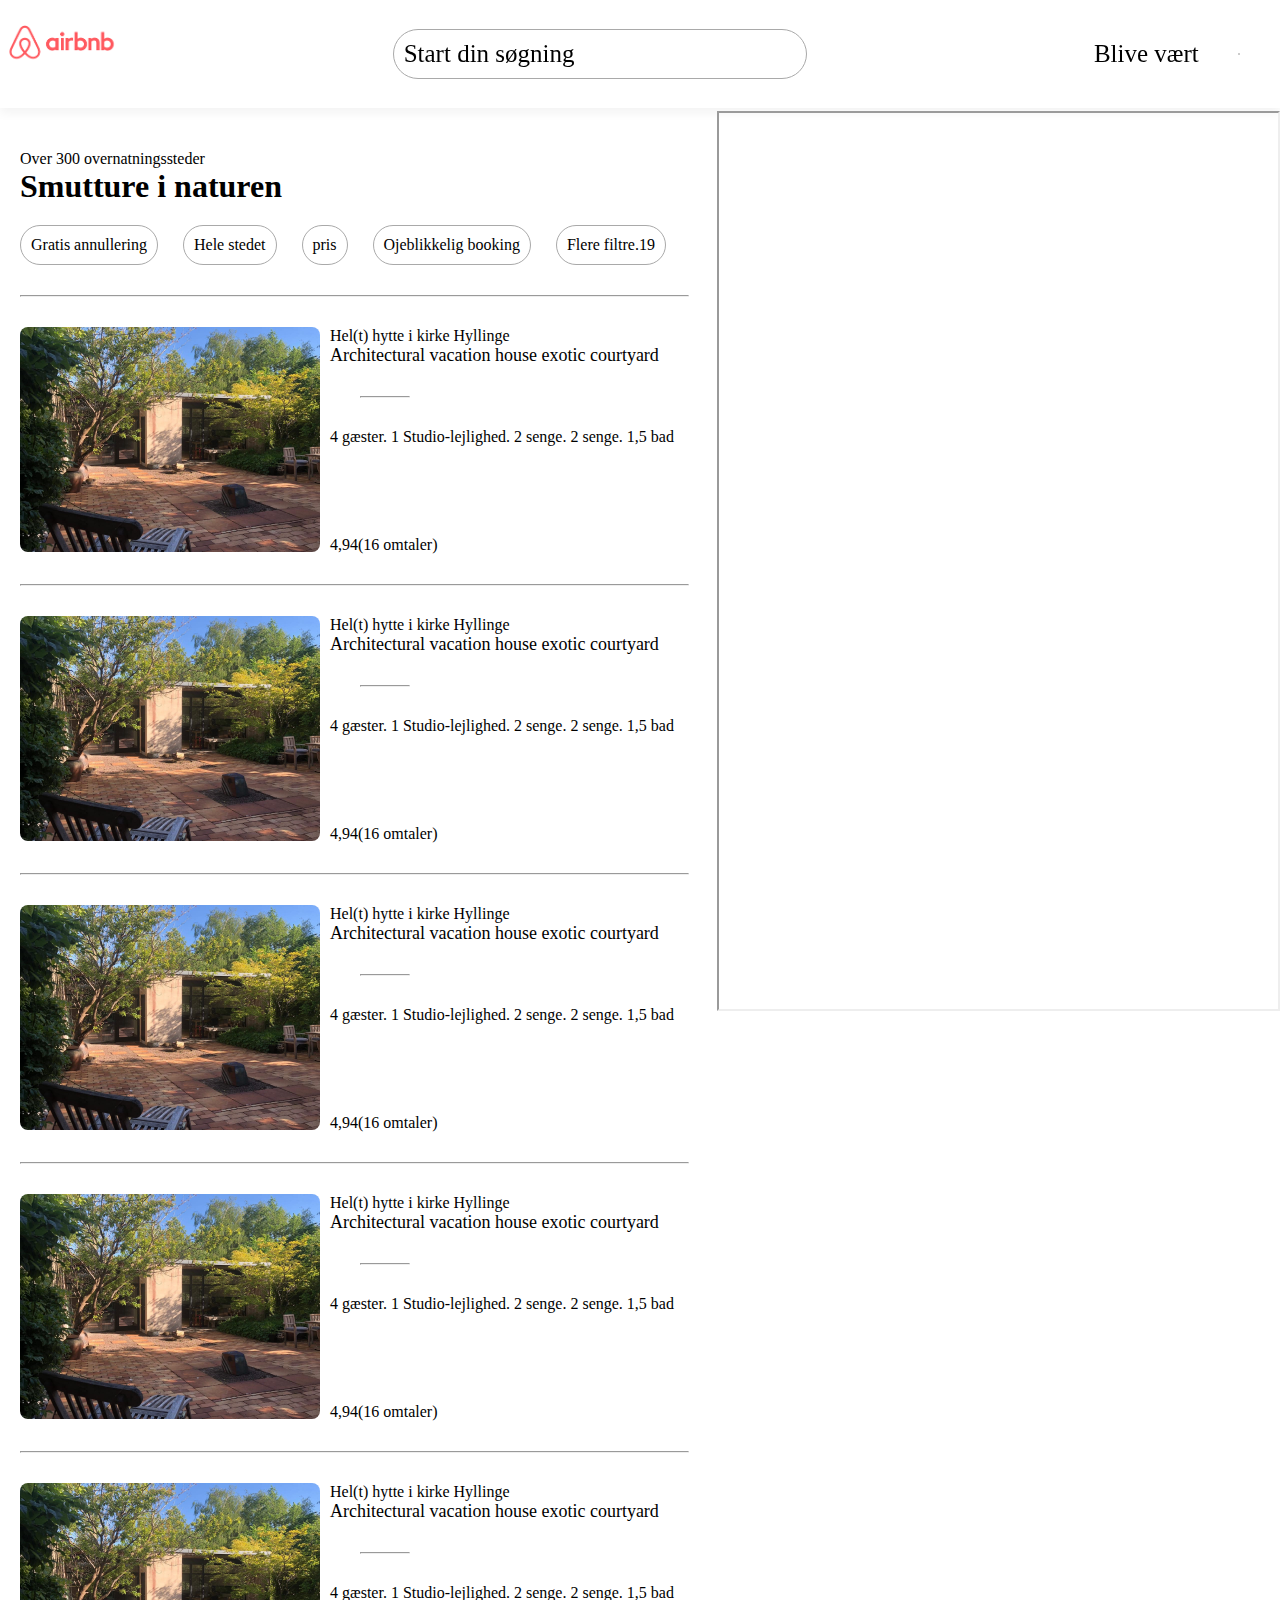
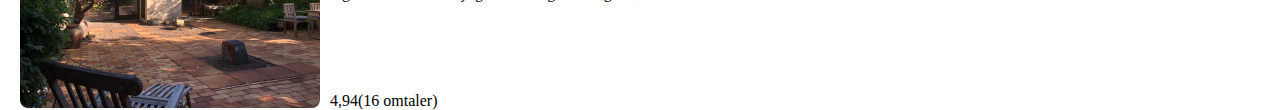
==== index.html @ 6afde3f5 "add airbnb project" ====
<!DOCTYPE html>
<html lang="da">
	<head>
		<meta charset="UTF-8" />
		<meta http-equiv="X-UA-Compatible" content="IE=edge" />
		<meta name="viewport" content="width=device-width, initial-scale=1.0" />
		<link
			rel="stylesheet"
			href="https://cdnjs.cloudflare.com/ajax/libs/font-awesome/5.15.2/css/all.min.css"
			integrity="sha512-HK5fgLBL+xu6dm/Ii3z4xhlSUyZgTT9tuc/hSrtw6uzJOvgRr2a9jyxxT1ely+B+xFAmJKVSTbpM/CuL7qxO8w=="
			crossorigin="anonymous"
		/>
		<link rel="stylesheet" href="style.css" />
		<title>airbnb website</title>
	</head>
	<body>
		<div id="wrapper">
			<header>
				<nav class="Nav">
					<ul class="Nav__ul">
						<div class="Nav__logo">
							<img src="images/airbnb-log.png" alt="" />
						</div>

						<div class="Nav__list">
							<li>Start din søgning</li>
							<i class="fa fa-search"></i>
						</div>

						<div class="Nav__list__right">
							<li>Blive vært</li>
							<li><i class="fas fa-globe"></i></li>
							<li class="right-list-userMenu">
								<i class="fas fa-bars"></i> <i class="fas fa-user-circle"></i>
							</li>
						</div>
					</ul>
				</nav>
			</header>
			<main>
				<div class="grid">
					<div class="grid-container">
						<div class="info-heading">
							<p>Over 300 overnatningssteder</p>
							<h1>Smutture i naturen</h1>
						</div>

						<ul class="Main__ul">
							<li class="Main__list">Gratis annullering</li>
							<li class="Main__list">Hele stedet</li>
							<li class="Main__list">pris</li>
							<li class="Main__list">Ojeblikkelig booking</li>
							<li class="Main__list">Flere filtre.19</li>
						</ul>
						<hr class="long" />

						<div class="parent">
							<div class="div1">
								<a href="natur.html">
									<img src="images/airbnb-image1.jpeg" alt=""
								/></a>
							</div>
							<div class="div2">
								<p>Hel(t) hytte i kirke Hyllinge</p>
								<h2>Architectural vacation house exotic courtyard</h2>
								<hr class="short" />
								<p>4 gæster. 1 Studio-lejlighed. 2 senge. 2 senge. 1,5 bad</p>
								<p class="star"><i class="fas fa-star"></i>4,94(16 omtaler)</p>
							</div>
							<div class="div3"><i class="far fa-heart"></i></div>
						</div>
						<hr class="long" />
						<div class="parent">
							<div class="div1">
								<img src="images/airbnb-image1.jpeg" alt="" />
							</div>
							<div class="div2">
								<p>Hel(t) hytte i kirke Hyllinge</p>
								<h2>Architectural vacation house exotic courtyard</h2>
								<hr class="short" />
								<p>4 gæster. 1 Studio-lejlighed. 2 senge. 2 senge. 1,5 bad</p>
								<p class="star"><i class="fas fa-star"></i>4,94(16 omtaler)</p>
							</div>
							<div class="div3"><i class="far fa-heart"></i></div>
						</div>
						<hr class="long" />
						<div class="parent">
							<div class="div1">
								<img src="images/airbnb-image1.jpeg" alt="" />
							</div>
							<div class="div2">
								<p>Hel(t) hytte i kirke Hyllinge</p>
								<h2>Architectural vacation house exotic courtyard</h2>
								<hr class="short" />
								<p>4 gæster. 1 Studio-lejlighed. 2 senge. 2 senge. 1,5 bad</p>
								<p class="star"><i class="fas fa-star"></i>4,94(16 omtaler)</p>
							</div>
							<div class="div3"><i class="far fa-heart"></i></div>
						</div>
						<hr class="long" />
						<div class="parent">
							<div class="div1">
								<img src="images/airbnb-image1.jpeg" alt="" />
							</div>
							<div class="div2">
								<p>Hel(t) hytte i kirke Hyllinge</p>
								<h2>Architectural vacation house exotic courtyard</h2>
								<hr class="short" />
								<p>4 gæster. 1 Studio-lejlighed. 2 senge. 2 senge. 1,5 bad</p>
								<p class="star"><i class="fas fa-star"></i>4,94(16 omtaler)</p>
							</div>
							<div class="div3"><i class="far fa-heart"></i></div>
						</div>
						<hr class="long" />
						<div class="parent">
							<div class="div1">
								<img src="images/airbnb-image1.jpeg" alt="" />
							</div>
							<div class="div2">
								<p>Hel(t) hytte i kirke Hyllinge</p>
								<h2>Architectural vacation house exotic courtyard</h2>
								<hr class="short" />
								<p>4 gæster. 1 Studio-lejlighed. 2 senge. 2 senge. 1,5 bad</p>
								<p class="star"><i class="fas fa-star"></i>4,94(16 omtaler)</p>
							</div>
							<div class="div3"><i class="far fa-heart"></i></div>
						</div>
					</div>

					<div class="Main__google-map">
						<iframe
							class="google-map"
							src="https://www.google.com/maps/embed?pb=!1m14!1m12!1m3!1d3532231.644143793!2d13.461696603513184!3d54.531804507670344!2m3!1f0!2f0!3f0!3m2!1i1024!2i768!4f13.1!5e0!3m2!1sen!2sdk!4v1630923414274!5m2!1sen!2sdk"
						></iframe>
					</div>
				</div>
			</main>
		</div>
	</body>
</html>
---- style.css ----
* {
	padding: 0;
	margin: 0;
	box-sizing: border-box;
}
img {
	width: 100%;
	height: auto;
	display: block;
}
.Nav {
	background-color: #fff;
	width: 100%;
	position: fixed;
	font-size: 25px;
	box-shadow: 0px 5px 10px rgb(0, 0, 0, 5%);
}
.Nav__logo img {
	width: 120px;
}
.Nav__ul {
	display: flex;
}
.Nav__ul div {
	flex: 1;
}
ul li {
	list-style: none;
}
.Nav__list {
	border: 1px solid darkgrey;
	border-radius: 30px;
	align-self: center;
	padding: 10px;
	width: 200px;
	display: flex;
	justify-content: space-between;
}
.Nav__list i {
	background-color: red;
	color: white;
	border-radius: 50%;
}

.Nav__list__right {
	display: flex;
	gap: 5%;
	margin: 20px;
	padding: 20px;
	justify-content: flex-end;
}

.right-list-userMenu {
	border-radius: 20px;
	border: 1px solid darkgrey;
	align-self: center;
}
.grid-container {
	padding-top: 130px;
}
.info-heading {
	margin: 20px 0 20px;
}
h2 {
	font-weight: normal;
	font-size: 18px;
}
main {
	padding-left: 20px;
}
.grid {
	display: flex;
	justify-content: space-between;
}
.Main__ul {
	display: flex;
	gap: 25px;
}
.Main__ul li {
	border: 1px solid darkgrey;
	border-radius: 20px;
	padding: 10px;
}
.long {
	margin: 30px 10px 30px 0;
}
.short {
	width: 50px;
	margin: 30px;
}
.parent {
	display: grid;
	grid-template-columns: repeat(3, auto);
	grid-template-rows: auto;
	grid-column-gap: 10px;
	grid-row-gap: 10px;
}

.div1 {
	grid-area: 1 / 1 / 2 / 2;
}
.div1 img {
	width: 300px;
	border-radius: 8px;
}
.div2 {
	grid-area: 1 / 2 / 2 / 3;
}
.div3 {
	grid-area: 1 / 3 / 2 / 4;
}
.div3 i {
	margin-right: 15px;
}
.Main__google-map {
	position: fixed;
	right: 0;
	margin-top: 111px;
}
.google-map {
	width: 44vw;
	height: 100vh;
}
.star {
	margin-top: 90px;
}
.star i {
	color: red;
}
footer {
	box-shadow: 0px 5px 10px rgb(0, 0, 0, 9%);
	background-color: #fff;
	font-size: 15px;
	margin-top: 20px;
}
.Footer__ul ul {
	display: flex;
	justify-content: space-between;
}
.Footer__ul ul li {
	margin-top: 20px;
}
.mini-info {
	padding: 30px;
	margin: 15px 0 20px 30px;
}
.mini-info p {
	font-size: 20px;
}
.mini-info i {
	color: red;
	width: 20px;
}
.icon-right p i {
	float: right;
	color: gray;
	margin-right: 15px;
	font-size: 15px;
}
.parent1 {
	display: grid;
	grid-template-columns: repeat(5, 1fr);
	grid-template-rows: repeat(5, 1fr);
	grid-column-gap: 10px;
	grid-row-gap: 10px;
}

.div11 {
	grid-area: 1 / 1 / 5 / 3;
	border-radius: 10px;
}
.div22 {
	grid-area: 1 / 3 / 3 / 4;
}
.div33 {
	grid-area: 3 / 3 / 5 / 4;
}
.div44 {
	grid-area: 1 / 4 / 3 / 5;
}
.div55 {
	grid-area: 3 / 4 / 5 / 5;
}
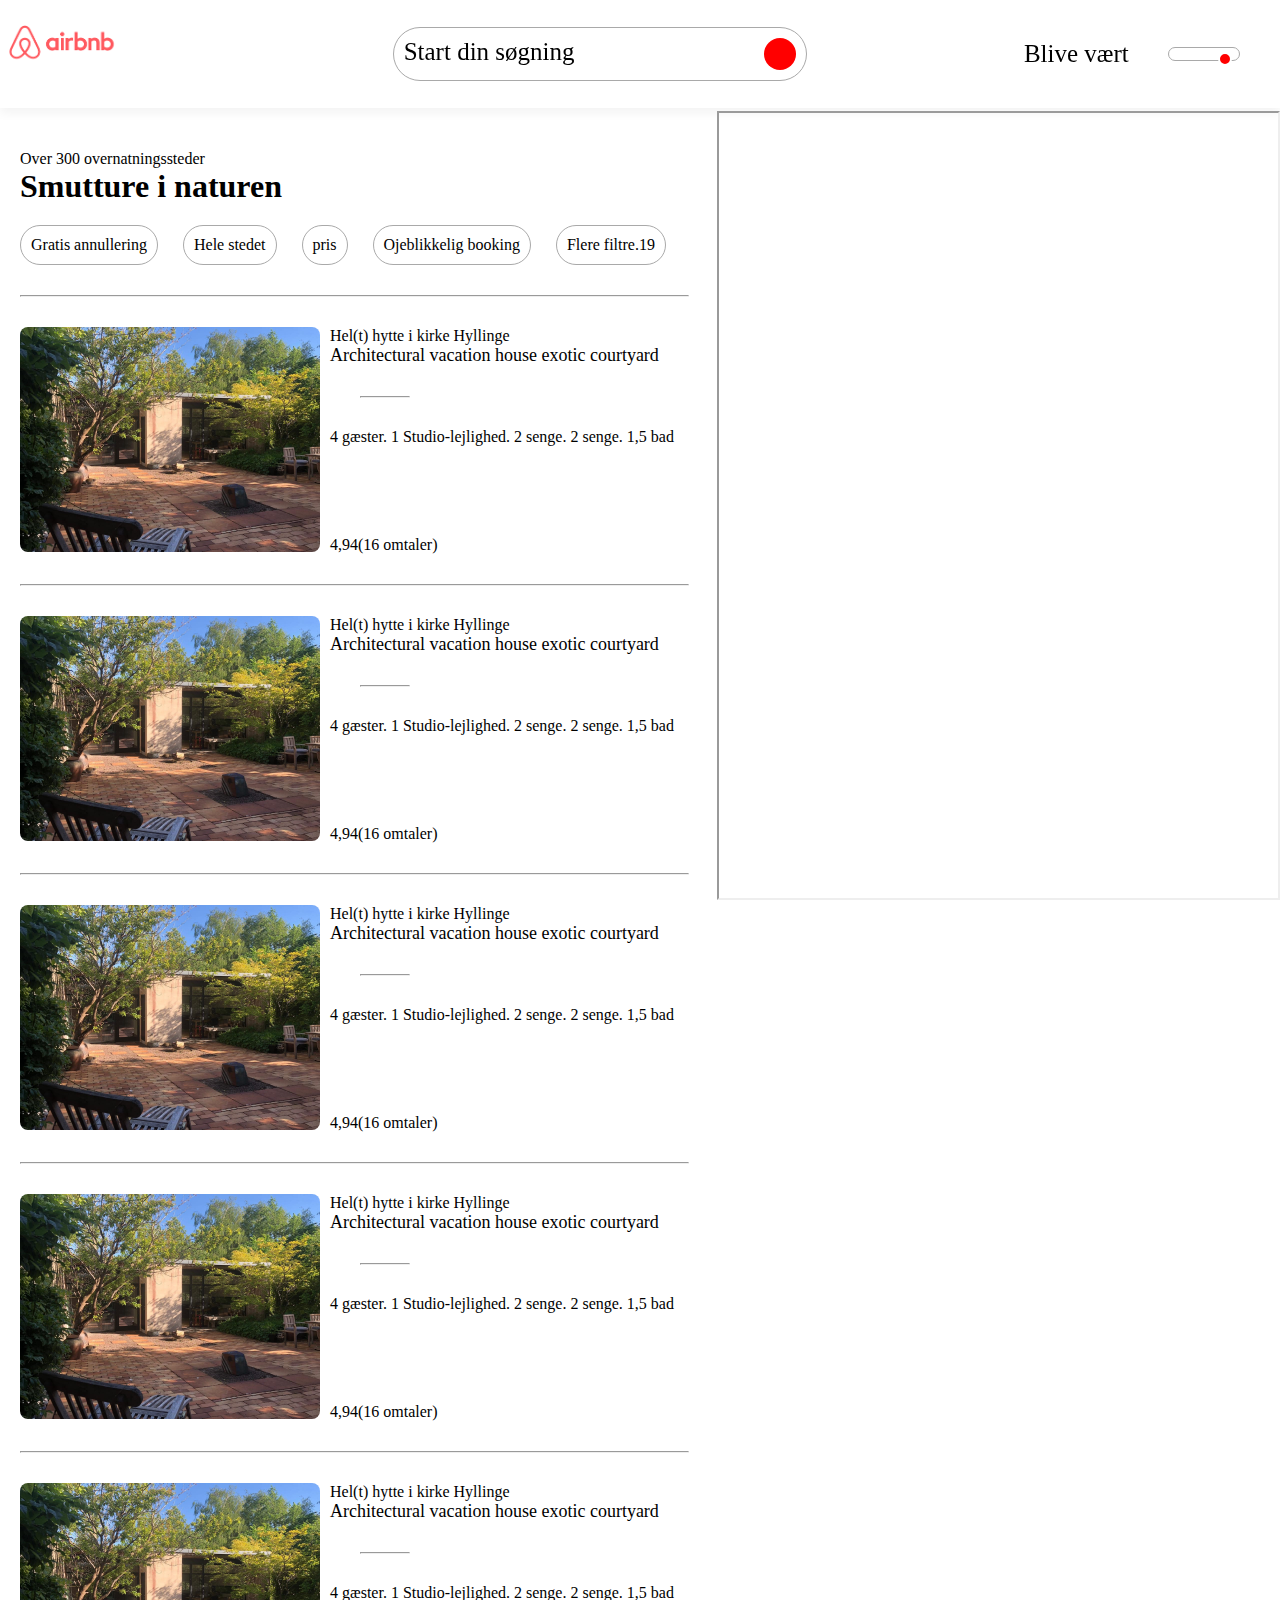
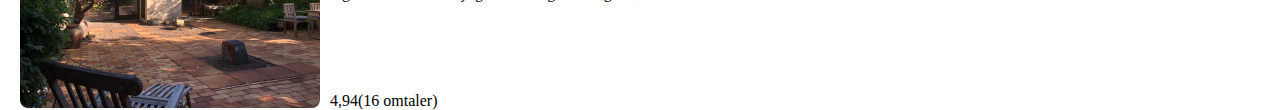
==== commit 4d2b887e: "miner changes" ====
--- a/index.html
+++ b/index.html
@@ -23,16 +23,21 @@
 						</div>
 
 						<div class="Nav__list">
-							<li>Start din søgning</li>
+							<!--this must be button form-->
+							<div>Start din søgning</div>
 							<i class="fa fa-search"></i>
 						</div>
 
 						<div class="Nav__list__right">
-							<li>Blive vært</li>
-							<li><i class="fas fa-globe"></i></li>
-							<li class="right-list-userMenu">
-								<i class="fas fa-bars"></i> <i class="fas fa-user-circle"></i>
-							</li>
+							<div>Blive vært</div>
+							<div><i class="fas fa-globe"></i></div>
+							<div class="right-list-userMenu">
+								<i class="fas fa-bars"></i>
+								<div class="user-icon">
+									<i class="fas fa-user-circle"></i>
+									<div class="user-icon-dot"></div>
+								</div>
+							</div>
 						</div>
 					</ul>
 				</nav>
--- a/style.css
+++ b/style.css
@@ -21,7 +21,7 @@
 .Nav__ul {
 	display: flex;
 }
-.Nav__ul div {
+.Nav__ul > div {
 	flex: 1;
 }
 ul li {
@@ -40,6 +40,12 @@
 	background-color: red;
 	color: white;
 	border-radius: 50%;
+	font-size: 16px;
+	display: flex;
+	width: 32px;
+	height: 32px;
+	justify-content: center;
+	align-items: center;
 }
 
 .Nav__list__right {
@@ -48,12 +54,34 @@
 	margin: 20px;
 	padding: 20px;
 	justify-content: flex-end;
+	align-items: center;
 }
 
 .right-list-userMenu {
+	display: flex;
 	border-radius: 20px;
 	border: 1px solid darkgrey;
 	align-self: center;
+	padding: 6px 12px;
+	width: 72px;
+	justify-content: space-between;
+	align-items: center;
+}
+.user-icon {
+	position: relative;
+}
+.user-icon-dot {
+	position: absolute;
+	width: 14px;
+	height: 14px;
+	background-color: red;
+	border-radius: 50%;
+	top: -2px;
+	right: -5px;
+	border: 2px solid white;
+}
+.right-list-userMenu i {
+	font-size: 22px;
 }
 .grid-container {
 	padding-top: 130px;
@@ -67,6 +95,7 @@
 }
 main {
 	padding-left: 20px;
+	padding-right: 20px;
 }
 .grid {
 	display: flex;
@@ -119,7 +148,7 @@
 }
 .google-map {
 	width: 44vw;
-	height: 100vh;
+	height: calc(100vh - 111px);
 }
 .star {
 	margin-top: 90px;
@@ -141,17 +170,27 @@
 	margin-top: 20px;
 }
 .mini-info {
-	padding: 30px;
-	margin: 15px 0 20px 30px;
+	margin: 15px 30px 20px 30px;
+}
+.mini-info h1 {
+	margin-bottom: 5px;
 }
 .mini-info p {
 	font-size: 20px;
 }
+.icons-dot:not(:last-child):after {
+	content: "·";
+	margin: 0 5px;
+}
 .mini-info i {
 	color: red;
-	width: 20px;
-}
-.icon-right p i {
+	font-size: 18px;
+}
+.flex-container {
+	display: flex;
+	justify-content: space-between;
+}
+.icon-right i {
 	float: right;
 	color: gray;
 	margin-right: 15px;
@@ -159,14 +198,16 @@
 }
 .parent1 {
 	display: grid;
-	grid-template-columns: repeat(5, 1fr);
-	grid-template-rows: repeat(5, 1fr);
+	grid-template-columns: repeat(4, 1fr);
+	grid-template-rows: repeat(4, 1fr);
 	grid-column-gap: 10px;
 	grid-row-gap: 10px;
 }
 
 .div11 {
 	grid-area: 1 / 1 / 5 / 3;
+}
+.div11 img {
 	border-radius: 10px;
 }
 .div22 {
@@ -181,3 +222,79 @@
 .div55 {
 	grid-area: 3 / 4 / 5 / 5;
 }
+.parent-one {
+	display: grid;
+	grid-template-columns: 300px 1fr;
+	grid-template-rows: repeat(2, 1fr);
+	grid-column-gap: 5px;
+	grid-row-gap: 10px;
+	margin-top: 20px;
+}
+.parent-one i {
+	color: red;
+	font-size: 20px;
+}
+.div2-two {
+	grid-area: 1 / 1 / 3 / 2;
+	border-radius: 8px;
+}
+.div2-two img {
+	border-radius: 8px;
+	width: 250px;
+}
+.div3-three p {
+	font-size: 22px;
+}
+.div3-four {
+	grid-area: 2 / 2 / 3 / 3;
+	display: flex;
+	align-items: flex-end;
+}
+
+.host-info {
+	margin-top: 22px;
+}
+.info {
+	font-size: 22px;
+}
+.last-p {
+	margin-top: 5px;
+	font-size: 22px;
+}
+button {
+	margin: 30px;
+	padding: 20px;
+	border-radius: 10px;
+}
+.tilbud {
+	display: flex;
+	justify-content: space-between;
+}
+.left {
+	display: flex;
+	flex-direction: column;
+	width: 50%;
+	font-size: 20px;
+}
+.right {
+	display: flex;
+	flex-direction: column;
+	width: 50%;
+	font-size: 20px;
+}
+h3 {
+	margin-bottom: 10px;
+}
+h5 {
+	margin: 10px;
+	font-size: 30px;
+}
+.last-logo {
+	display: flex;
+}
+.end-p {
+	margin-left: 20px;
+}
+.end-logo img {
+	width: 80px;
+}
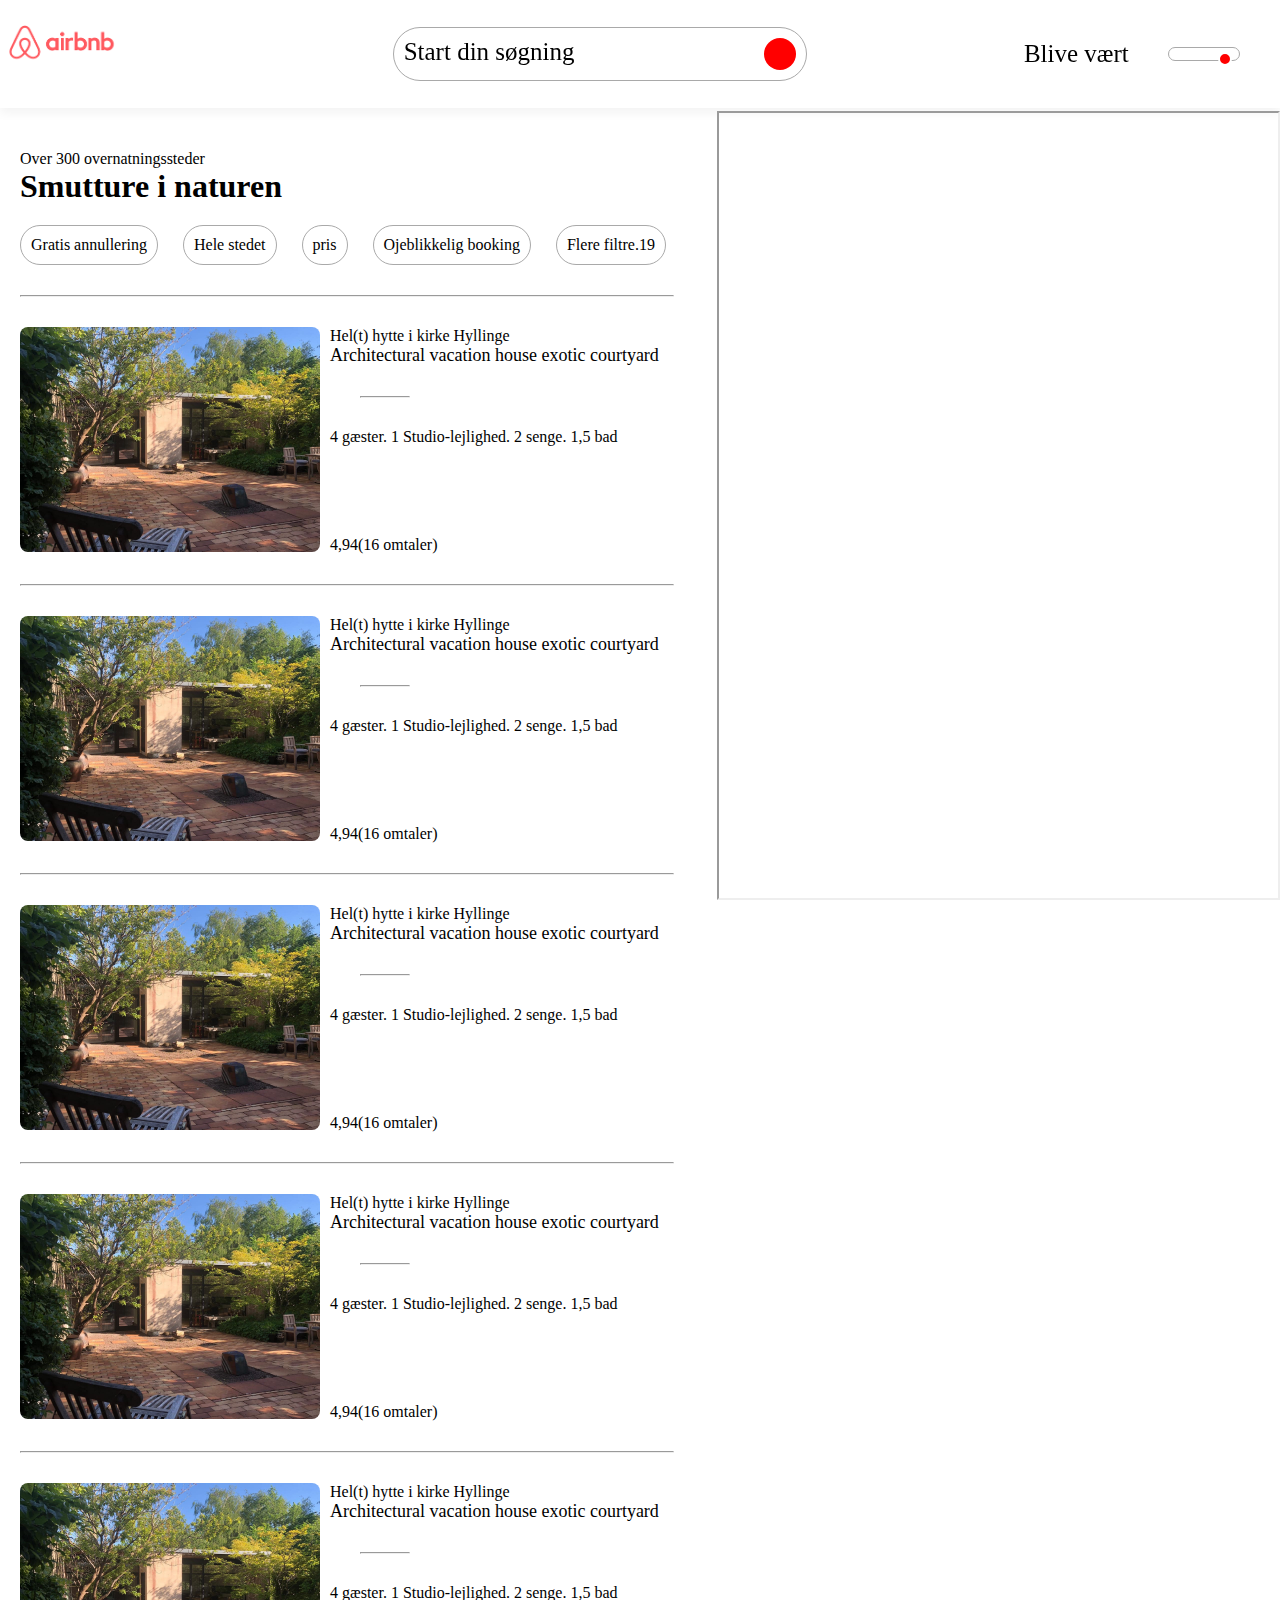
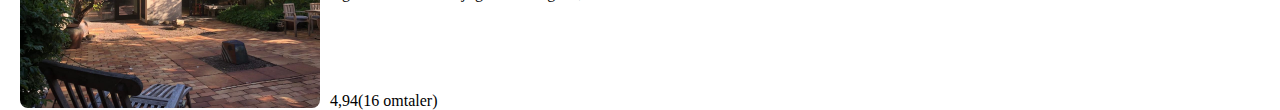
==== commit 249e08b8: "add json data structure" ====
--- a/index.html
+++ b/index.html
@@ -69,7 +69,7 @@
 								<p>Hel(t) hytte i kirke Hyllinge</p>
 								<h2>Architectural vacation house exotic courtyard</h2>
 								<hr class="short" />
-								<p>4 gæster. 1 Studio-lejlighed. 2 senge. 2 senge. 1,5 bad</p>
+								<p>4 gæster. 1 Studio-lejlighed. 2 senge. 1,5 bad</p>
 								<p class="star"><i class="fas fa-star"></i>4,94(16 omtaler)</p>
 							</div>
 							<div class="div3"><i class="far fa-heart"></i></div>
@@ -83,7 +83,7 @@
 								<p>Hel(t) hytte i kirke Hyllinge</p>
 								<h2>Architectural vacation house exotic courtyard</h2>
 								<hr class="short" />
-								<p>4 gæster. 1 Studio-lejlighed. 2 senge. 2 senge. 1,5 bad</p>
+								<p>4 gæster. 1 Studio-lejlighed. 2 senge. 1,5 bad</p>
 								<p class="star"><i class="fas fa-star"></i>4,94(16 omtaler)</p>
 							</div>
 							<div class="div3"><i class="far fa-heart"></i></div>
@@ -97,7 +97,7 @@
 								<p>Hel(t) hytte i kirke Hyllinge</p>
 								<h2>Architectural vacation house exotic courtyard</h2>
 								<hr class="short" />
-								<p>4 gæster. 1 Studio-lejlighed. 2 senge. 2 senge. 1,5 bad</p>
+								<p>4 gæster. 1 Studio-lejlighed. 2 senge. 1,5 bad</p>
 								<p class="star"><i class="fas fa-star"></i>4,94(16 omtaler)</p>
 							</div>
 							<div class="div3"><i class="far fa-heart"></i></div>
@@ -111,7 +111,7 @@
 								<p>Hel(t) hytte i kirke Hyllinge</p>
 								<h2>Architectural vacation house exotic courtyard</h2>
 								<hr class="short" />
-								<p>4 gæster. 1 Studio-lejlighed. 2 senge. 2 senge. 1,5 bad</p>
+								<p>4 gæster. 1 Studio-lejlighed. 2 senge. 1,5 bad</p>
 								<p class="star"><i class="fas fa-star"></i>4,94(16 omtaler)</p>
 							</div>
 							<div class="div3"><i class="far fa-heart"></i></div>
@@ -125,7 +125,7 @@
 								<p>Hel(t) hytte i kirke Hyllinge</p>
 								<h2>Architectural vacation house exotic courtyard</h2>
 								<hr class="short" />
-								<p>4 gæster. 1 Studio-lejlighed. 2 senge. 2 senge. 1,5 bad</p>
+								<p>4 gæster. 1 Studio-lejlighed. 2 senge. 1,5 bad</p>
 								<p class="star"><i class="fas fa-star"></i>4,94(16 omtaler)</p>
 							</div>
 							<div class="div3"><i class="far fa-heart"></i></div>
@@ -141,5 +141,6 @@
 				</div>
 			</main>
 		</div>
+		<!-- <script src="js/script.js"></script> -->
 	</body>
 </html>
--- a/style.css
+++ b/style.css
@@ -156,19 +156,6 @@
 .star i {
 	color: red;
 }
-footer {
-	box-shadow: 0px 5px 10px rgb(0, 0, 0, 9%);
-	background-color: #fff;
-	font-size: 15px;
-	margin-top: 20px;
-}
-.Footer__ul ul {
-	display: flex;
-	justify-content: space-between;
-}
-.Footer__ul ul li {
-	margin-top: 20px;
-}
 .mini-info {
 	margin: 15px 30px 20px 30px;
 }
@@ -202,14 +189,14 @@
 	grid-template-rows: repeat(4, 1fr);
 	grid-column-gap: 10px;
 	grid-row-gap: 10px;
+	border-radius: 10px;
+	overflow: hidden;
 }
 
 .div11 {
 	grid-area: 1 / 1 / 5 / 3;
 }
-.div11 img {
-	border-radius: 10px;
-}
+
 .div22 {
 	grid-area: 1 / 3 / 3 / 4;
 }
@@ -249,6 +236,7 @@
 	grid-area: 2 / 2 / 3 / 3;
 	display: flex;
 	align-items: flex-end;
+	gap: 3%;
 }
 
 .host-info {
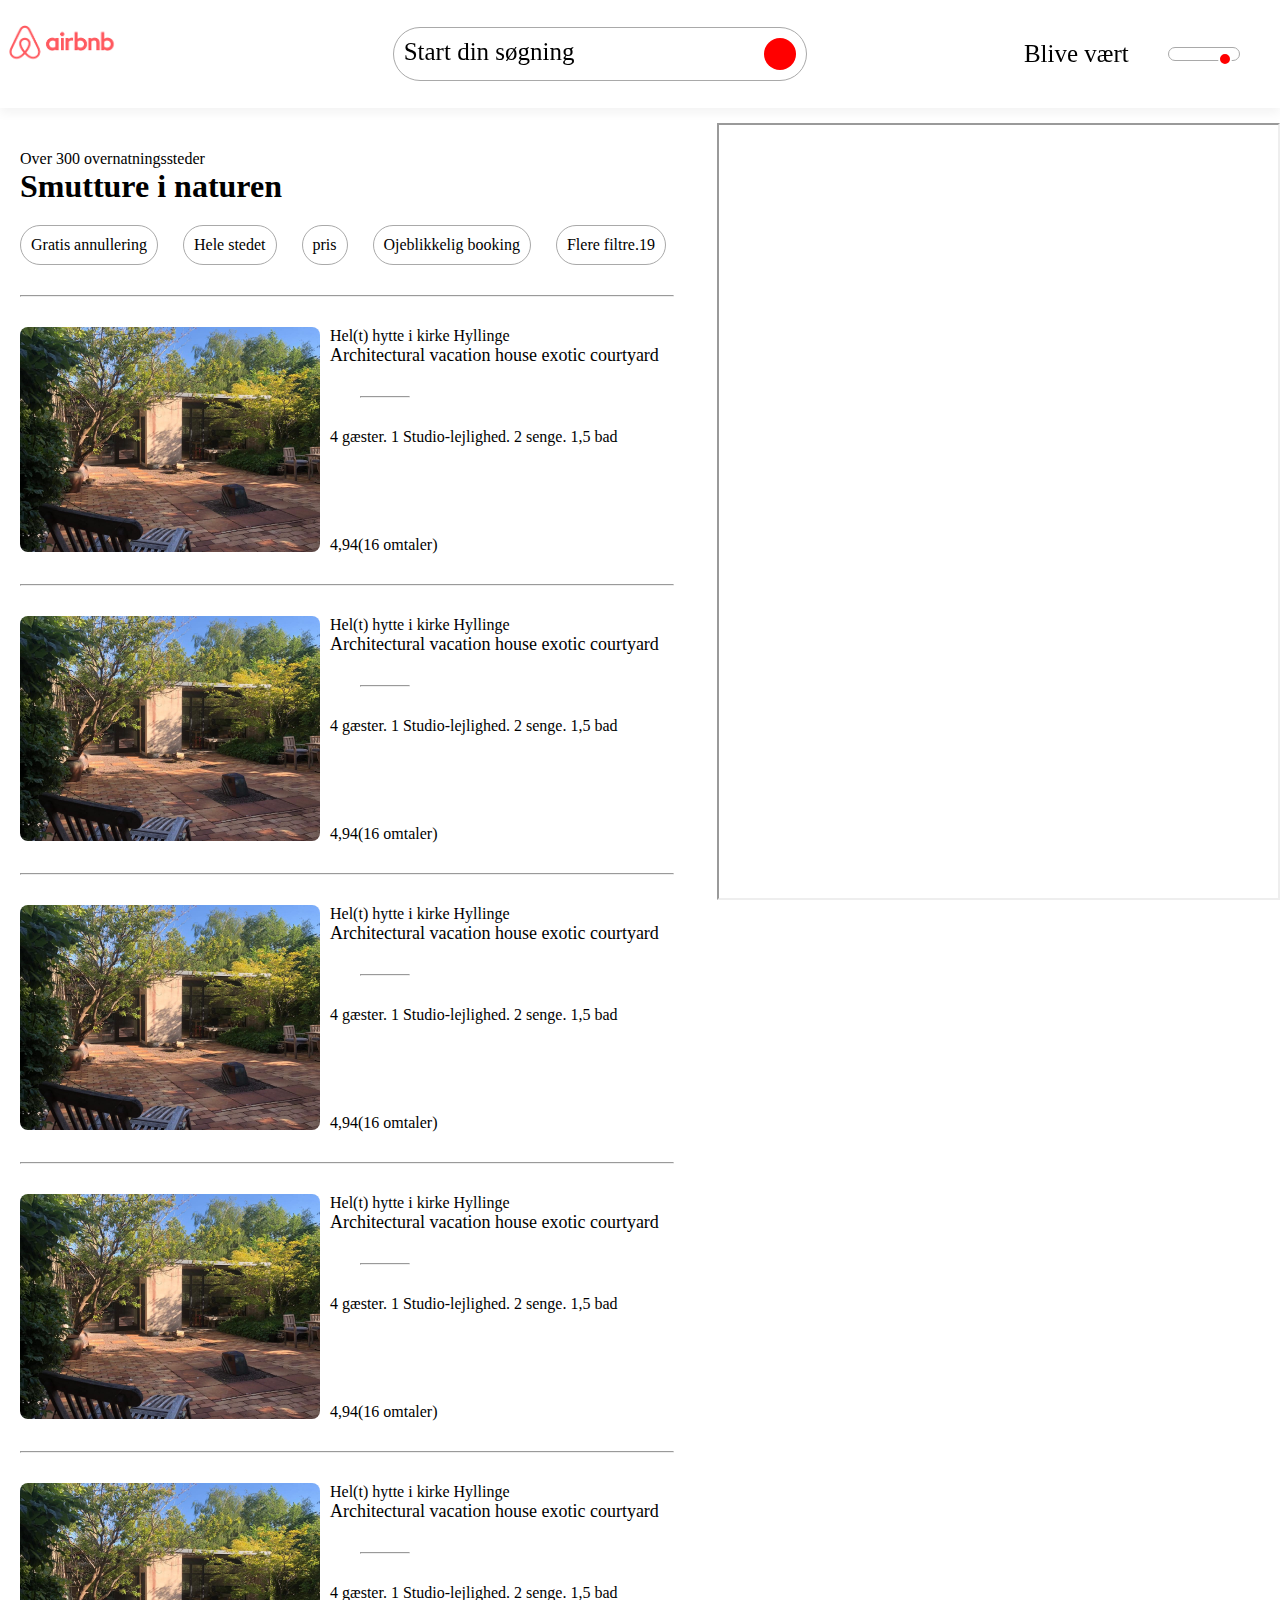
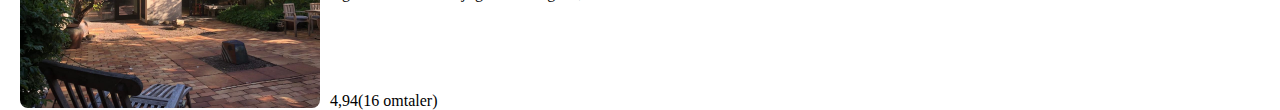
==== commit a34f0773: "minner changes" ====
--- a/index.html
+++ b/index.html
@@ -141,6 +141,6 @@
 				</div>
 			</main>
 		</div>
-		<!-- <script src="js/script.js"></script> -->
+		<script src="js/script.js"></script>
 	</body>
 </html>
--- a/style.css
+++ b/style.css
@@ -144,11 +144,11 @@
 .Main__google-map {
 	position: fixed;
 	right: 0;
-	margin-top: 111px;
+	margin-top: 123px;
 }
 .google-map {
 	width: 44vw;
-	height: calc(100vh - 111px);
+	height: calc(100vh - 123px);
 }
 .star {
 	margin-top: 90px;
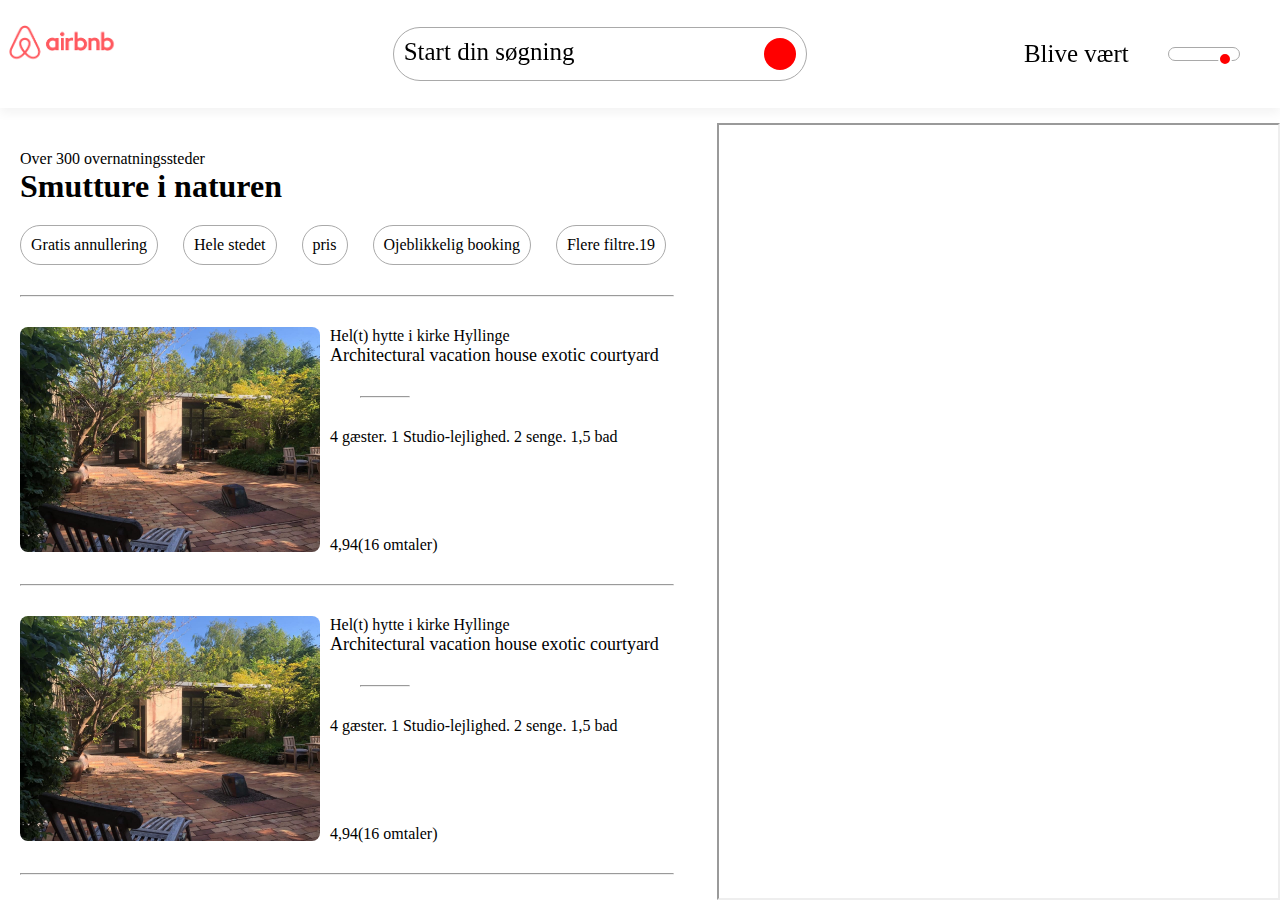
==== commit a0aff432: "minner changes" ====
--- a/index.html
+++ b/index.html
@@ -44,7 +44,7 @@
 			</header>
 			<main>
 				<div class="grid">
-					<div class="grid-container">
+					<div class="grid-container" id="photo-list">
 						<div class="info-heading">
 							<p>Over 300 overnatningssteder</p>
 							<h1>Smutture i naturen</h1>
@@ -58,80 +58,7 @@
 							<li class="Main__list">Flere filtre.19</li>
 						</ul>
 						<hr class="long" />
-
-						<div class="parent">
-							<div class="div1">
-								<a href="natur.html">
-									<img src="images/airbnb-image1.jpeg" alt=""
-								/></a>
-							</div>
-							<div class="div2">
-								<p>Hel(t) hytte i kirke Hyllinge</p>
-								<h2>Architectural vacation house exotic courtyard</h2>
-								<hr class="short" />
-								<p>4 gæster. 1 Studio-lejlighed. 2 senge. 1,5 bad</p>
-								<p class="star"><i class="fas fa-star"></i>4,94(16 omtaler)</p>
-							</div>
-							<div class="div3"><i class="far fa-heart"></i></div>
-						</div>
-						<hr class="long" />
-						<div class="parent">
-							<div class="div1">
-								<img src="images/airbnb-image1.jpeg" alt="" />
-							</div>
-							<div class="div2">
-								<p>Hel(t) hytte i kirke Hyllinge</p>
-								<h2>Architectural vacation house exotic courtyard</h2>
-								<hr class="short" />
-								<p>4 gæster. 1 Studio-lejlighed. 2 senge. 1,5 bad</p>
-								<p class="star"><i class="fas fa-star"></i>4,94(16 omtaler)</p>
-							</div>
-							<div class="div3"><i class="far fa-heart"></i></div>
-						</div>
-						<hr class="long" />
-						<div class="parent">
-							<div class="div1">
-								<img src="images/airbnb-image1.jpeg" alt="" />
-							</div>
-							<div class="div2">
-								<p>Hel(t) hytte i kirke Hyllinge</p>
-								<h2>Architectural vacation house exotic courtyard</h2>
-								<hr class="short" />
-								<p>4 gæster. 1 Studio-lejlighed. 2 senge. 1,5 bad</p>
-								<p class="star"><i class="fas fa-star"></i>4,94(16 omtaler)</p>
-							</div>
-							<div class="div3"><i class="far fa-heart"></i></div>
-						</div>
-						<hr class="long" />
-						<div class="parent">
-							<div class="div1">
-								<img src="images/airbnb-image1.jpeg" alt="" />
-							</div>
-							<div class="div2">
-								<p>Hel(t) hytte i kirke Hyllinge</p>
-								<h2>Architectural vacation house exotic courtyard</h2>
-								<hr class="short" />
-								<p>4 gæster. 1 Studio-lejlighed. 2 senge. 1,5 bad</p>
-								<p class="star"><i class="fas fa-star"></i>4,94(16 omtaler)</p>
-							</div>
-							<div class="div3"><i class="far fa-heart"></i></div>
-						</div>
-						<hr class="long" />
-						<div class="parent">
-							<div class="div1">
-								<img src="images/airbnb-image1.jpeg" alt="" />
-							</div>
-							<div class="div2">
-								<p>Hel(t) hytte i kirke Hyllinge</p>
-								<h2>Architectural vacation house exotic courtyard</h2>
-								<hr class="short" />
-								<p>4 gæster. 1 Studio-lejlighed. 2 senge. 1,5 bad</p>
-								<p class="star"><i class="fas fa-star"></i>4,94(16 omtaler)</p>
-							</div>
-							<div class="div3"><i class="far fa-heart"></i></div>
-						</div>
 					</div>
-
 					<div class="Main__google-map">
 						<iframe
 							class="google-map"
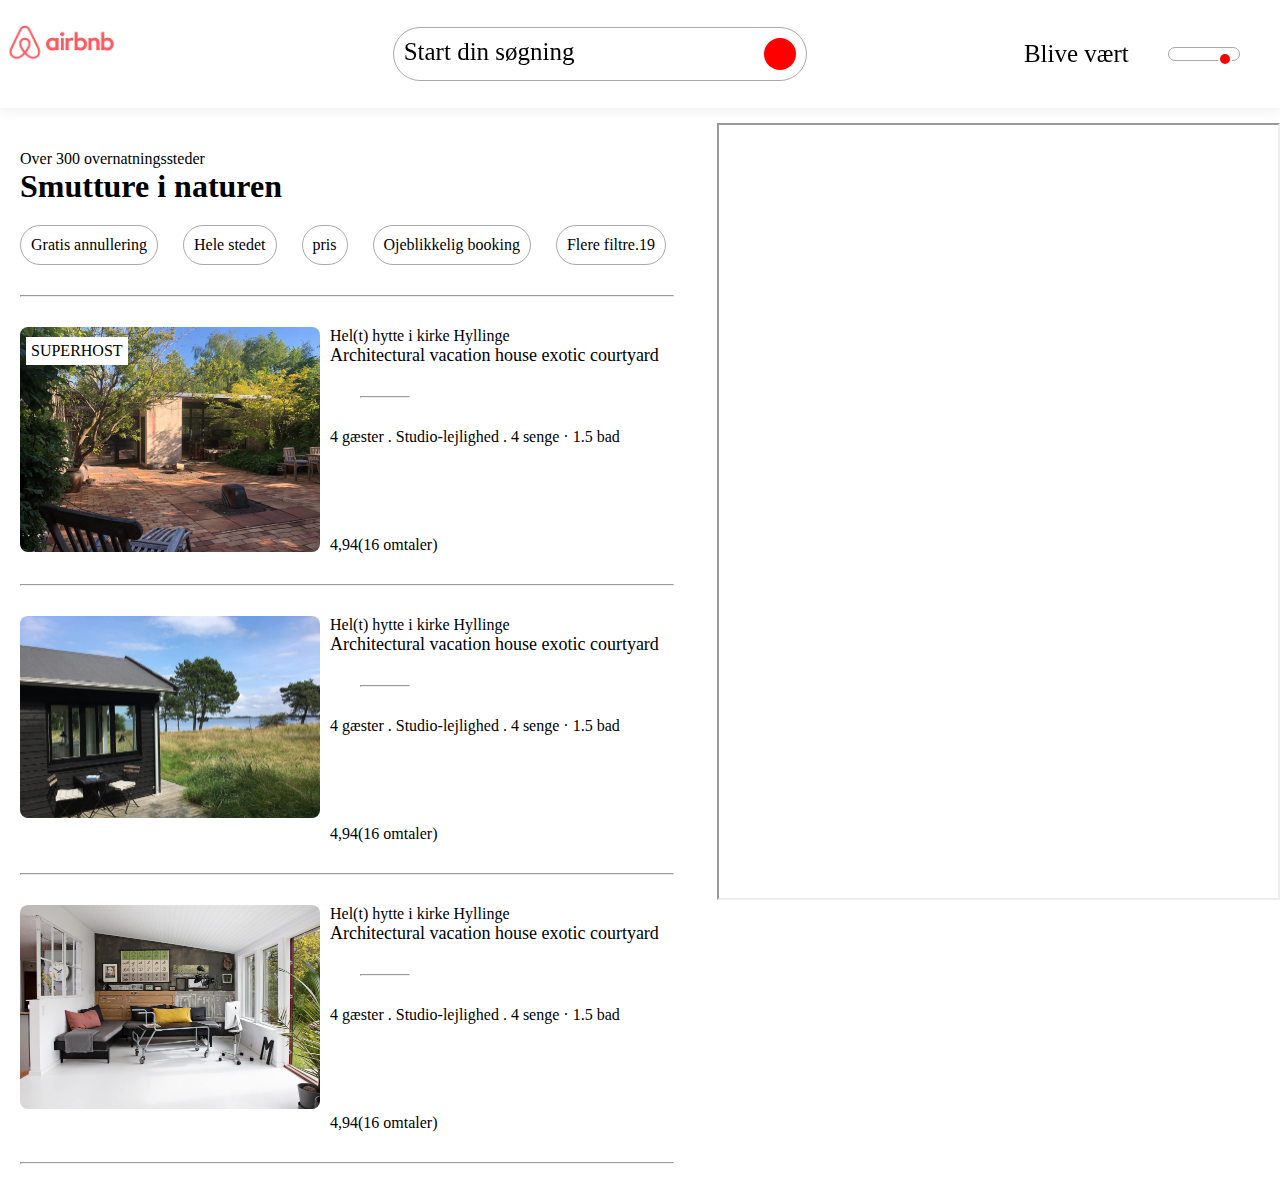
==== commit dd906b52: "add more json object" ====
--- a/index.html
+++ b/index.html
@@ -58,6 +58,79 @@
 							<li class="Main__list">Flere filtre.19</li>
 						</ul>
 						<hr class="long" />
+
+						<!-- <div class="parent">
+							<div class="div1">
+								<a href="natur.html">
+									<img src="images/airbnb-image1.jpeg" alt=""
+								/></a>
+								<div class="superhost">SUPERHOST</div>
+							</div>
+							<div class="div2">
+								<p>Hel(t) hytte i kirke Hyllinge</p>
+								<h2>Architectural vacation house exotic courtyard</h2>
+								<hr class="short" />
+								<p>4 gæster. 1 Studio-lejlighed. 2 senge. 1,5 bad</p>
+								<p class="star"><i class="fas fa-star"></i>4,94(16 omtaler)</p>
+							</div>
+							<div class="div3"><i class="far fa-heart"></i></div>
+						</div>
+						<hr class="long" />
+						<div class="parent">
+							<div class="div1">
+								<img src="images/airbnb-image1.jpeg" alt="" />
+							</div>
+							<div class="div2">
+								<p>Hel(t) hytte i kirke Hyllinge</p>
+								<h2>Architectural vacation house exotic courtyard</h2>
+								<hr class="short" />
+								<p>4 gæster. 1 Studio-lejlighed. 2 senge. 1,5 bad</p>
+								<p class="star"><i class="fas fa-star"></i>4,94(16 omtaler)</p>
+							</div>
+							<div class="div3"><i class="far fa-heart"></i></div>
+						</div>
+						<hr class="long" />
+						<div class="parent">
+							<div class="div1">
+								<img src="images/airbnb-image1.jpeg" alt="" />
+							</div>
+							<div class="div2">
+								<p>Hel(t) hytte i kirke Hyllinge</p>
+								<h2>Architectural vacation house exotic courtyard</h2>
+								<hr class="short" />
+								<p>4 gæster. 1 Studio-lejlighed. 2 senge. 1,5 bad</p>
+								<p class="star"><i class="fas fa-star"></i>4,94(16 omtaler)</p>
+							</div>
+							<div class="div3"><i class="far fa-heart"></i></div>
+						</div>
+						<hr class="long" />
+						<div class="parent">
+							<div class="div1">
+								<img src="images/airbnb-image1.jpeg" alt="" />
+							</div>
+							<div class="div2">
+								<p>Hel(t) hytte i kirke Hyllinge</p>
+								<h2>Architectural vacation house exotic courtyard</h2>
+								<hr class="short" />
+								<p>4 gæster. 1 Studio-lejlighed. 2 senge. 1,5 bad</p>
+								<p class="star"><i class="fas fa-star"></i>4,94(16 omtaler)</p>
+							</div>
+							<div class="div3"><i class="far fa-heart"></i></div>
+						</div>
+						<hr class="long" />
+						<div class="parent">
+							<div class="div1">
+								<img src="images/airbnb-image1.jpeg" alt="" />
+							</div>
+							<div class="div2">
+								<p>Hel(t) hytte i kirke Hyllinge</p>
+								<h2>Architectural vacation house exotic courtyard</h2>
+								<hr class="short" />
+								<p>4 gæster. 1 Studio-lejlighed. 2 senge. 1,5 bad</p>
+								<p class="star"><i class="fas fa-star"></i>4,94(16 omtaler)</p>
+							</div>
+							<div class="div3"><i class="far fa-heart"></i></div>
+						</div> -->
 					</div>
 					<div class="Main__google-map">
 						<iframe
--- a/style.css
+++ b/style.css
@@ -127,6 +127,7 @@
 
 .div1 {
 	grid-area: 1 / 1 / 2 / 2;
+	position: relative;
 }
 .div1 img {
 	width: 300px;
@@ -286,3 +287,13 @@
 .end-logo img {
 	width: 80px;
 }
+.superhost {
+	padding: 5px;
+	position: absolute;
+	top: 10px;
+	left: 2%;
+	background-color: white;
+}
+.inactive {
+	display: none;
+}
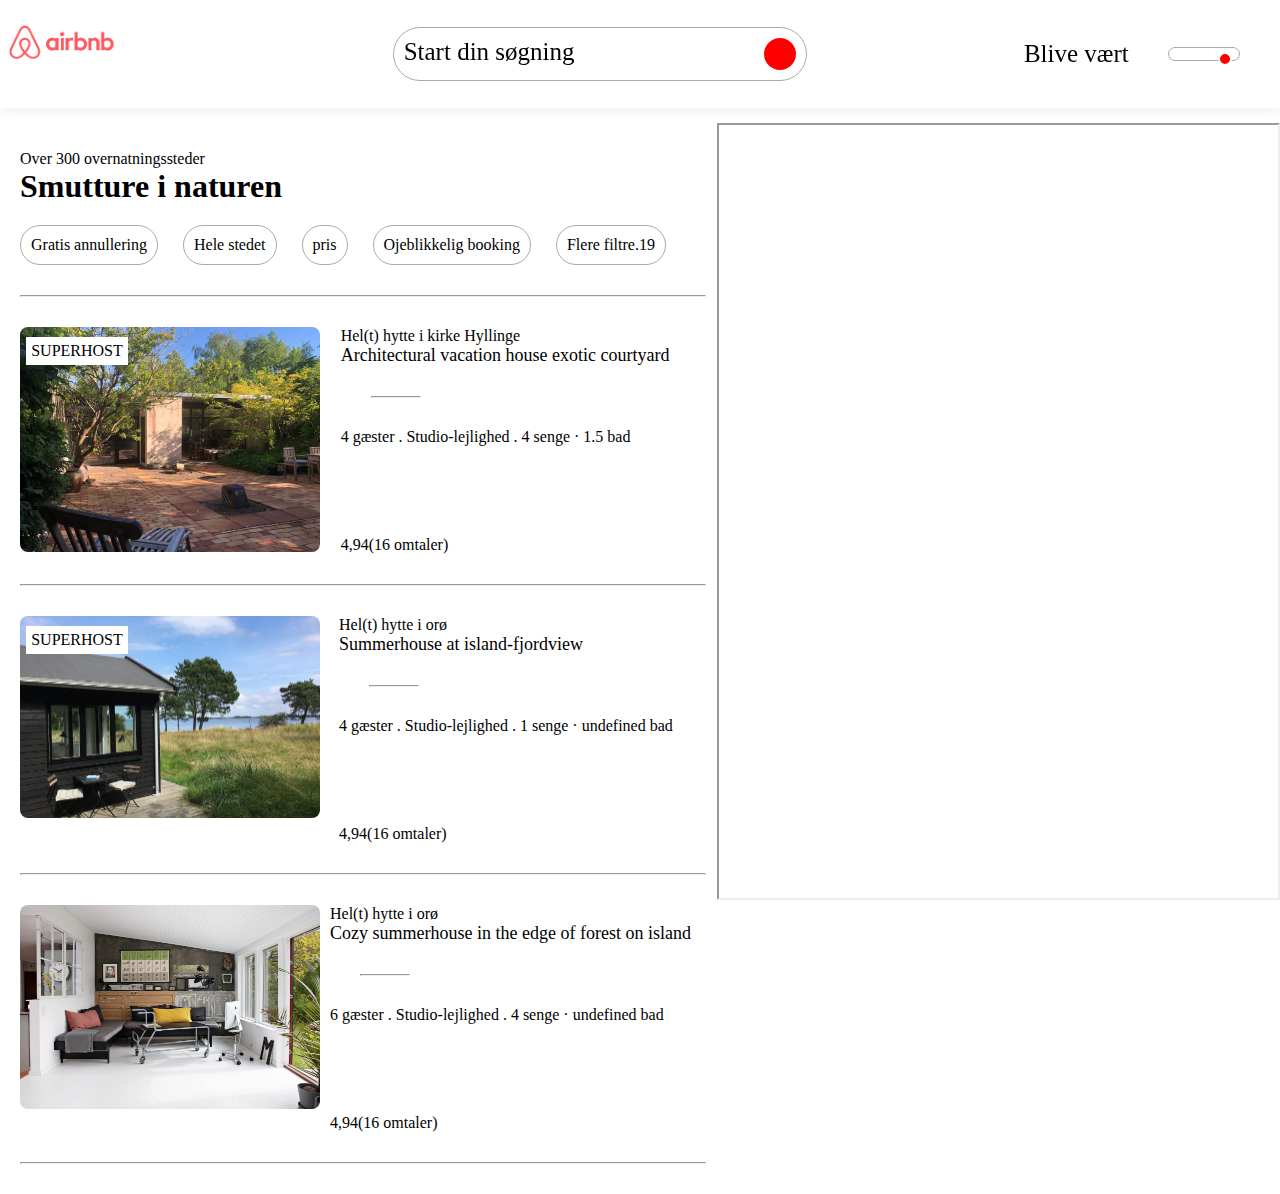
==== commit 6af01ceb: "add details js file" ====
--- a/index.html
+++ b/index.html
@@ -142,5 +142,6 @@
 			</main>
 		</div>
 		<script src="js/script.js"></script>
+		<script src="js/natur.js"></script>
 	</body>
 </html>
--- a/style.css
+++ b/style.css
@@ -80,9 +80,17 @@
 	right: -5px;
 	border: 2px solid white;
 }
+.icon-right i {
+	float: right;
+	color: gray;
+	margin-right: 15px;
+	font-size: 15px;
+}
 .right-list-userMenu i {
 	font-size: 22px;
 }
+/* navigation ends here */
+
 .grid-container {
 	padding-top: 130px;
 }
@@ -93,6 +101,11 @@
 	font-weight: normal;
 	font-size: 18px;
 }
+a {
+	text-decoration: none;
+	color: inherit;
+}
+/* main start here */
 main {
 	padding-left: 20px;
 	padding-right: 20px;
@@ -178,13 +191,9 @@
 	display: flex;
 	justify-content: space-between;
 }
-.icon-right i {
-	float: right;
-	color: gray;
-	margin-right: 15px;
-	font-size: 15px;
-}
-.parent1 {
+
+/* natur.html */
+.natur-big-img {
 	display: grid;
 	grid-template-columns: repeat(4, 1fr);
 	grid-template-rows: repeat(4, 1fr);
@@ -194,50 +203,48 @@
 	overflow: hidden;
 }
 
-.div11 {
+.natur-small-img {
 	grid-area: 1 / 1 / 5 / 3;
 }
 
-.div22 {
+.natur-small-img2 {
 	grid-area: 1 / 3 / 3 / 4;
 }
-.div33 {
+.natur-small-img3 {
 	grid-area: 3 / 3 / 5 / 4;
 }
-.div44 {
+.natur-small-img4 {
 	grid-area: 1 / 4 / 3 / 5;
 }
-.div55 {
+.natur-small-img5 {
 	grid-area: 3 / 4 / 5 / 5;
 }
-.parent-one {
+.hils-container {
 	display: grid;
-	grid-template-columns: 300px 1fr;
+	grid-template-columns: 100px 1fr;
 	grid-template-rows: repeat(2, 1fr);
 	grid-column-gap: 5px;
 	grid-row-gap: 10px;
 	margin-top: 20px;
 }
-.parent-one i {
+.hils-container i {
 	color: red;
 	font-size: 20px;
 }
-.div2-two {
+
+.hils-img {
 	grid-area: 1 / 1 / 3 / 2;
 	border-radius: 8px;
-}
-.div2-two img {
 	border-radius: 8px;
-	width: 250px;
-}
-.div3-three p {
+	width: 70%;
+}
+.hils-vært p {
 	font-size: 22px;
 }
-.div3-four {
+.hils-detail {
 	grid-area: 2 / 2 / 3 / 3;
 	display: flex;
 	align-items: flex-end;
-	gap: 3%;
 }
 
 .host-info {
@@ -270,6 +277,11 @@
 	flex-direction: column;
 	width: 50%;
 	font-size: 20px;
+}
+
+.right p,
+.left p {
+	margin-bottom: 20px;
 }
 h3 {
 	margin-bottom: 10px;
